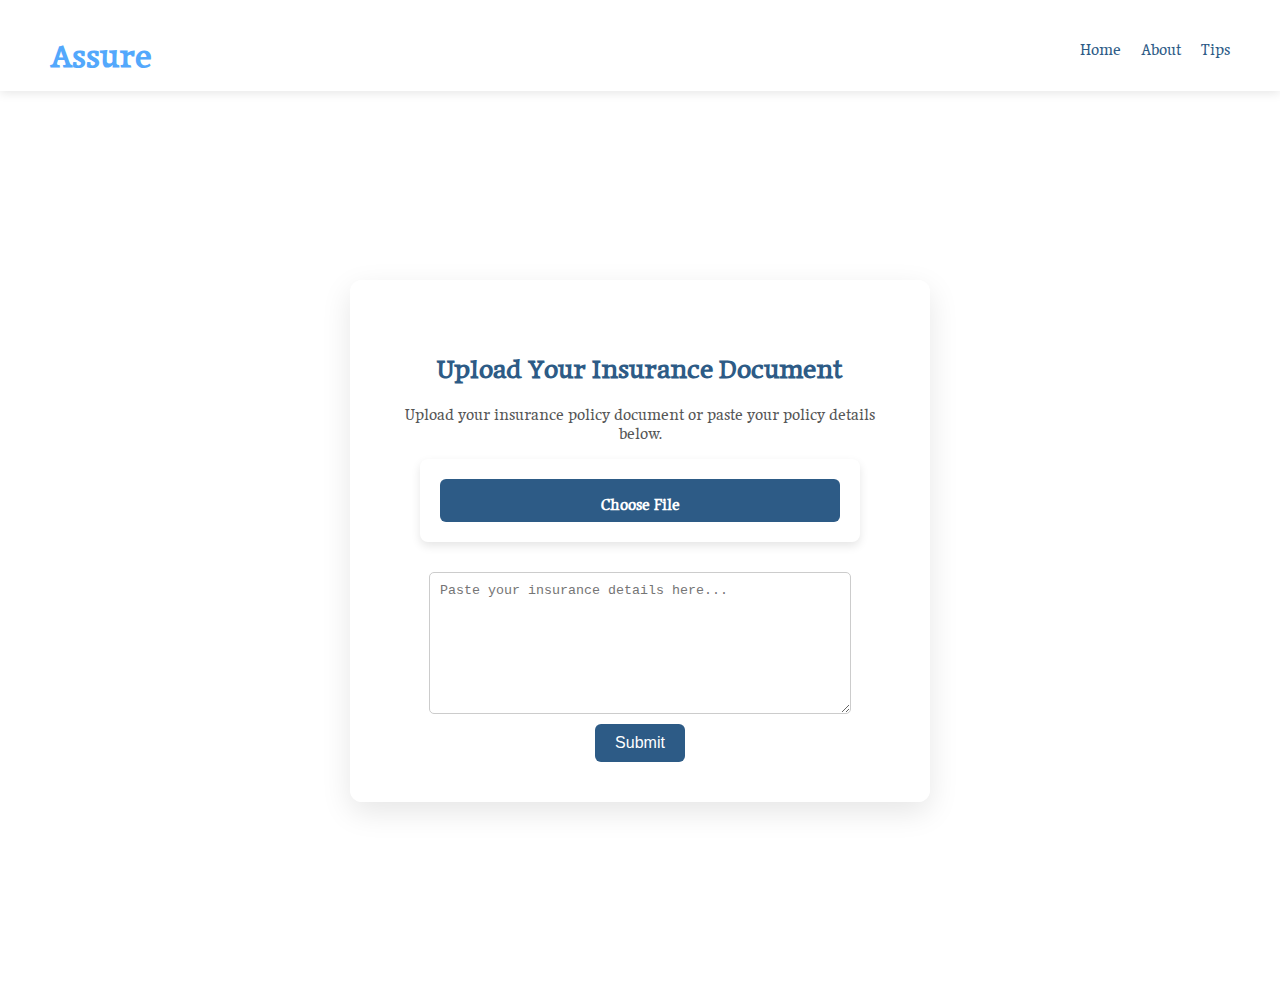
==== assure-frontend/src/upload.html @ 304bede3 "frontend" ====
<!DOCTYPE html>
<html lang="en">
<head>
    <meta charset="UTF-8">
    <meta name="viewport" content="width=device-width, initial-scale=1.0">
    <title>Upload Insurance - Assure</title>
    <link rel="stylesheet" href="styles.css">
    <script defer src="script.js"></script>
</head>
<body>

    <!-- Navigation Bar -->
    <nav id="desktop-nav">
        <div class="logo">Assure</div>
        <ul class="nav-links">
            <li><a href="index.html">Home</a></li>
            <li><a href="#">About</a></li>
            <li><a href="tips.html">Tips</a></li>
        </ul>
    </nav>
        <!-- Mobile Hamburger Menu -->
        <nav id="hamburger-nav">
            <div class="logo">Assure</div>
            <div class="hamburger-menu">
                <div class="hamburger-icon" onclick="toggleMenu()">
                    <span></span>
                    <span></span>
                    <span></span>
                </div>
                <ul class="menu-links">
                    <li><a href="index.html" onclick="toggleMenu()">Home</a></li>
                    <li><a href="#" onclick="toggleMenu()">About</a></li>
                    <li><a href="tips.html" onclick="toggleMenu()">Tips</a></li>
                </ul>
            </div>
        </nav>

    <!-- Upload Page Content with Blurred Mascot Background -->
    <section class="upload-section">
        <div class="upload-box">
            <h2 id="upload-title">Upload Your Insurance Document</h2>
            <p>Upload your insurance policy document or paste your policy details below.</p>

            <!-- File Upload (Centered) -->
            <div class="upload-container">
                <label for="insurance-file" class="upload-btn">Choose File</label>
                <input type="file" id="insurance-file" accept=".pdf" hidden>
            </div>

            <!-- Paste Text Area -->
            <div class="paste-container">
                <textarea id="insurance-text" placeholder="Paste your insurance details here..."></textarea>
                <button class="submit-btn" onclick="submitText()">Submit</button>
            </div>

        
        </div>
    </section>

</body>
</html>
---- assure-frontend/src/styles.css ----
/* Import Custom Font */
@font-face {
  font-family: 'Maname';
  src: url('assets/Maname-Regular.ttf') format('truetype');
}

body {
  font-family: 'Maname', sans-serif;
  margin: 0;
  padding: 0;
  color: white;
  text-align: center;
  overflow-x: hidden; /* Prevent horizontal overflow but allow vertical scrolling */
  overflow-y: auto; /* Ensure vertical scrolling */
  height: auto; /* Allow height to adjust dynamically */
}

/* Navigation Bar */
nav {
  display: flex;
  justify-content: space-between;
  align-items: center;
  background: white;
  padding: 20px 50px;
  box-shadow: 0px 2px 10px rgba(0, 0, 0, 0.1);
}

.logo {
  font-size: 35px;
  font-weight: bold;
  color: #53A8FC;
}

.nav-links {
  display: flex;
  align-items: center;  /* Ensures all items in nav are aligned properly */
  gap: 20px;
  list-style: none;
}

.nav-links li a {
  text-decoration: none;
  color: #2D5B86;
  font-weight: 500;
}

.nav-links .btn {
  background: #2D5B86;
  color: white;
  padding: 8px 8px;
  border-radius: 5px;
  font-weight: 500;
  text-align: center;
  display: flex;
  align-items: center;  /* Centers text vertically */
  justify-content: center; /* Centers text horizontally */
  height: 220%; /* Ensures it matches the height of other nav links */
}

/* 🔹 Hamburger Menu - Hidden by Default */
#hamburger-nav {
    display: none;
}

/* 🔹 Hamburger Icon */
.hamburger-menu {
    position: relative;
    display: inline-block;
}

.hamburger-icon {
    display: flex;
    flex-direction: column;
    justify-content: space-between;
    height: 24px;
    width: 30px;
    cursor: pointer;
}

.hamburger-icon span {
    width: 100%;
    height: 3px;
    background-color: #53A8FC;
    transition: all 0.3s ease-in-out;
}

/* 🔹 Default Menu (Hidden) */
.menu-links {
    position: absolute;
    top: 50px;
    right: 0;
    background-color: white;
    width: 200px;
    max-height: 0;
    overflow: hidden;
    transition: max-height 0.3s ease-in-out;
    list-style: none;
    padding: 0;
    box-shadow: 2px 2px 10px rgba(0, 0, 0, 0.2);
}

.menu-links li {
    padding: 10px;
    text-align: center;
}

.menu-links a {
    display: block;
    font-size: 1.2rem;
    color: black;
    text-decoration: none;
}

/* 🔹 Show Menu When Active */
.menu-links.open {
    max-height: 300px;
    padding: 10px;
}

/* 🔹 Hamburger Icon Animation */
.hamburger-icon.open span:first-child {
    transform: rotate(45deg) translate(5px, 5px);
}
.hamburger-icon.open span:nth-child(2) {
    opacity: 0;
}
.hamburger-icon.open span:last-child {
    transform: rotate(-45deg) translate(5px, -5px);
}

/* 🔹 Show Hamburger Menu on Small Screens */
@media screen and (max-width: 1000px) {
    #desktop-nav {
        display: none;
    }
    #hamburger-nav {
        display: flex;
        justify-content: space-between;
        align-items: center;
        background: white;
        padding: 15px;
        position: fixed;
        top: 0;
        width: 100%;
        z-index: 1000;
    }
}


/* Hero Section */
.hero {
  display: flex;
  align-items: center;
  justify-content: space-between;
  padding: 60px;
  background: url('assets/Mascot.png');
}

.hero-text {
  max-width: 50%;
}

.hero-text h1 {
  font-size: 42px;
  font-weight: 600;
  color: #2D5B86;
  margin-bottom: 10px;
}

/* Insurance Options */
.insurance-options {
  display: grid;
  grid-template-columns: repeat(2, 2fr);
  gap: 15px;
  margin-top: 20px;
}

.option {
  display: flex;
  flex-direction: column;
  align-items: center;
  padding: 20px;
  border-radius: 10px;
  background: white;
  box-shadow: 2px 2px 10px rgba(0, 0, 0, 0.1);
  cursor: pointer;
  transition: 0.3s ease-in-out;
}

.option img {
  width: 50px;
  height: 50px;
  margin-bottom: 10px;
}

.option p {
  font-size: 16px;
  font-weight: 500;
  color: #2D5B86;
}

.option:hover {
  transform: translateY(-5px);
  box-shadow: 2px 2px 15px rgba(0, 0, 0, 0.2);
}

/* Hero Mascot */
.hero-image img {
  width: 400px;
  height: auto;
}

/* Responsive Design */
@media (max-width: 1000px) {
  .hero {
      flex-direction: column;
      text-align: center;
  }

  .hero-text {
      max-width: 100%;
  }

  .insurance-options {
      grid-template-columns: repeat(2, 1fr);
  }

  .hero-image img {
      width: 300px;
  }
}

@media (max-width: 600px) {
  .nav-links {
      display: none;
  }

  .insurance-options {
      grid-template-columns: repeat(1, 1fr);
  }

  .hero-image img {
      width: 250px;
  }
}

/* Slogan Styling */
.slogan {
  text-align: center;
  font-size: 40px;
  font-weight: 600;
  color: #2D5B86;
  margin-top: 40px; /* Adjust spacing */
}

.slogan span {
  color: #53A8FC; /* Highlight part of the text */
}


/* How It Works Section */
.how-it-works {
  text-align: center;
  padding: 60px 10%;
  background: #ffffff;
}

.how-it-works h2 {
  font-size: 36px;
  font-weight: bold;
  color: #2D5B86;
}

.how-it-works p {
  font-size: 18px;
  color: #2D5B86;
  margin-bottom: 40px;
}

/* Steps Layout */
.how-it-works-container {
  display: flex;
  flex-direction: column;
  gap: 60px;
  align-items: center;
}

/* Each Step (Text & Illustration) */
.how-step {
  display: flex;
  align-items: center;
  gap: 40px;
  max-width: 900px;
  justify-content: space-between;
}

/* Alternate Layout for Every Other Step */
.how-step.reverse {
  flex-direction: row-reverse;
}

/* Illustration Styling */
.step-illustration img {
  width: 220px;
  height: auto;
}

/* Text Styling */
.step-text {
  text-align: left;
  flex: 1;
}

.step-text h3 {
  font-size: 22px;
  font-weight: bold;
  color: #2D5B86;
}

.step-text p {
  font-size: 16px;
  color: #2D5B86;
}

/* Responsive Design */
@media (max-width: 800px) {
  .how-step {
      flex-direction: column;
      text-align: center;
  }

  .how-step.reverse {
      flex-direction: column;
  }

  .step-text {
      text-align: center;
  }

  .step-illustration img {
      width: 150px;
  }
}

/* Insurance Tips Page Styles */
.tips-header {
  background-color: #53A8FC;
  color: white;
  text-align: center;
  padding: 50px 10%;
}

.tips-header h1 {
  font-size: 36px;
  font-weight: bold;
}

.tips-header p {
  font-size: 18px;
  margin-top: 10px;
}

.tips-container {
  display: flex;
  flex-direction: column;
  align-items: center;
  gap: 30px;
  padding: 40px 10%;
}

.tip {
  background: #F5F8FA;
  padding: 20px;
  border-radius: 10px;
  width: 80%;
  max-width: 800px;
  box-shadow: 2px 2px 10px rgba(0, 0, 0, 0.1);
}

.tip h2 {
  font-size: 22px;
  color: #53A8FC;
}

.tip p {
  font-size: 16px;
  color: #444;
}

/* Back to Home Button - Full Fix */
.back-home {
    display: flex;
    justify-content: center;
    align-items: center;
    width: 100%;
    margin-top: 40px; /* Adjusted spacing */
    padding-bottom: 40px; /* Ensures even bottom padding */
}

.back-home .btn {
  background: #1E3D5A;
  color: white;
  padding: 1px 1px; /* Slightly reduced vertical padding */
  border-radius: 5px;
  text-decoration: none;
  font-size: 16px;
  font-weight: 600;
  border: none;
  display: inline-block;
  text-align: center;
  transition: all 0.3s ease;
  width: fit-content;
  min-width: 200px;
  line-height: 4; /* Moves text slightly up */
}


.back-home .btn:hover {
  background: #53A8FC;
  transform: scale(1.05);
}

/* ====== IMPORT MANAME FONT ====== */
@font-face {
  font-family: 'Maname';
  src: url('assets/Maname-Regular.ttf') format('truetype');
}

/* ====== GENERAL PAGE STYLES ====== */
body {
  font-family: 'Maname', sans-serif;
  margin: 0;
  padding: 0;
  color: white;
  text-align: center;
  overflow: hidden;
}

/* ====== UPLOAD SECTION ====== */
.upload-section {
  display: flex;
  justify-content: center;
  align-items: center;
  height: 100vh;
  position: relative;
}

/* Blurred Mascot Background */
.upload-section::before {
  content: "";
  position: absolute;
  top: 0;
  left: 0;
  width: 100%;
  height: 100%;
  background: url('assets/mascot.png') no-repeat center center/cover;
  filter: blur(10px);
  z-index: -1;
  opacity: 0.4;
}

/* Upload Box */
.upload-box {
  z-index: 2;
  max-width: 500px;
  background: rgba(255, 255, 255, 0.95);
  padding: 40px;
  border-radius: 12px;
  box-shadow: 0px 10px 30px rgba(0, 0, 0, 0.1);
  color: #333;
}

/* Headings */
.upload-box h2 {
  font-size: 28px;
  font-weight: bold;
  color: #2D5B86;
}

.upload-box p {
  font-size: 16px;
  color: #555;
  margin-bottom: 20px;
}

/* ====== FILE UPLOAD SECTION ====== */
.upload-container {
  background: white;
  padding: 20px;
  border-radius: 8px;
  box-shadow: 0px 4px 10px rgba(0, 0, 0, 0.1);
  width: 100%;
  max-width: 400px;
  margin: auto;
  transition: transform 0.3s ease-in-out;
}

.upload-container:hover {
  transform: scale(1.05);
}

/* Centered Upload Button */
.upload-btn {
  display: block;
  margin: 0 auto;
  background: #2D5B86;
  color: white;
  font-size: 16px;
  font-weight: bold;
  padding: 12px 4px;
  border-radius: 6px;
  cursor: pointer;
  transition: all 0.3s ease;
  text-align: center;
}

.upload-btn:hover {
  background: #53A8FC;
  transform: scale(1.05);
}

/* ====== PASTE TEXT AREA ====== */
.paste-container {
  margin-top: 30px;
}

textarea {
  width: 100%;
  max-width: 400px;
  height: 120px;
  padding: 10px;
  border: 1px solid #ccc;
  border-radius: 5px;
  resize: vertical;
}

/* Submit Button */
.submit-btn {
  background: #2D5B86;
  color: white;
  font-size: 16px;
  padding: 10px 20px;
  border: none;
  border-radius: 6px;
  margin-top: 10px;
  cursor: pointer;
  transition: all 0.3s ease;
}

.submit-btn:hover {
  background: #53A8FC;
  transform: scale(1.05);
}
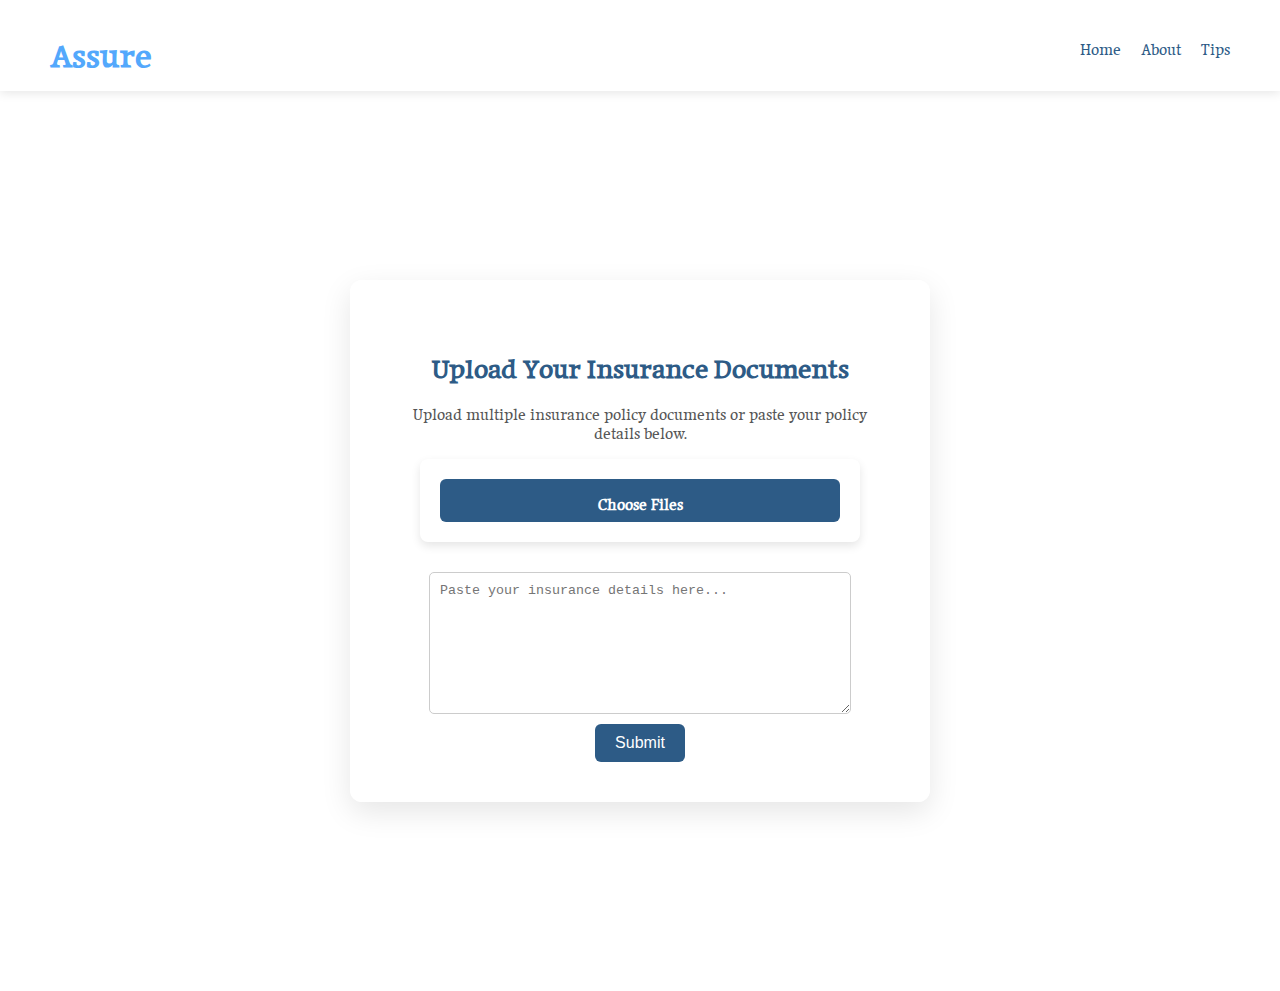
==== commit e8b8f94f: "all working" ====
--- a/assure-frontend/src/upload.html
+++ b/assure-frontend/src/upload.html
@@ -38,22 +38,25 @@
     <!-- Upload Page Content with Blurred Mascot Background -->
     <section class="upload-section">
         <div class="upload-box">
-            <h2 id="upload-title">Upload Your Insurance Document</h2>
-            <p>Upload your insurance policy document or paste your policy details below.</p>
-
-            <!-- File Upload (Centered) -->
+            <h2 id="upload-title">Upload Your Insurance Documents</h2>
+            <p>Upload multiple insurance policy documents or paste your policy details below.</p>
+    
+            <!-- File Upload (Multiple Files Allowed) -->
             <div class="upload-container">
-                <label for="insurance-file" class="upload-btn">Choose File</label>
-                <input type="file" id="insurance-file" accept=".pdf" hidden>
+                <label for="insurance-file" class="upload-btn">Choose Files</label>
+                <input type="file" id="insurance-file" accept=".pdf" multiple hidden>
             </div>
-
+    
+            <!-- Uploaded Files List -->
+            <div id="uploaded-files" class="uploaded-files">
+                <!-- Files will be listed here -->
+            </div>
+    
             <!-- Paste Text Area -->
             <div class="paste-container">
                 <textarea id="insurance-text" placeholder="Paste your insurance details here..."></textarea>
                 <button class="submit-btn" onclick="submitText()">Submit</button>
             </div>
-
-        
         </div>
     </section>
 
--- a/assure-frontend/src/styles.css
+++ b/assure-frontend/src/styles.css
@@ -10,9 +10,8 @@
   padding: 0;
   color: white;
   text-align: center;
-  overflow-x: hidden; /* Prevent horizontal overflow but allow vertical scrolling */
-  overflow-y: auto; /* Ensure vertical scrolling */
-  height: auto; /* Allow height to adjust dynamically */
+  overflow-y: auto !important; /* Force scrolling */
+  min-height: 100vh; /* Ensure the page can grow */
 }
 
 /* Navigation Bar */
@@ -519,6 +518,46 @@
   transform: scale(1.05);
 }
 
+/* ✅ Uploaded File Display */
+.uploaded-files {
+  margin-top: 15px;
+  padding: 10px;
+  background: #f4f4f4;
+  border-radius: 5px;
+  display: flex;
+  align-items: center;
+  gap: 10px;
+  font-size: 1rem;
+  font-weight: 500;
+  color: #333;
+  display: none;
+  width: fit-content;
+  padding: 8px 15px;
+}
+
+.uploaded-file-item {
+  display: flex;
+  align-items: center;
+  gap: 10px;
+  padding: 8px;
+  border-bottom: 1px solid #ddd;
+}
+
+/* ✅ PDF Icon */
+.uploaded-file-item img {
+  width: 20px;
+  height: 20px;
+  display: inline-block;
+}
+
+/* ✅ File Name */
+.uploaded-file-item span {
+  flex-grow: 1;
+  overflow: hidden;
+  text-overflow: ellipsis;
+  white-space: nowrap;
+}
+
 /* ====== PASTE TEXT AREA ====== */
 .paste-container {
   margin-top: 30px;
@@ -550,5 +589,4 @@
 .submit-btn:hover {
   background: #53A8FC;
   transform: scale(1.05);
-}
-
+}